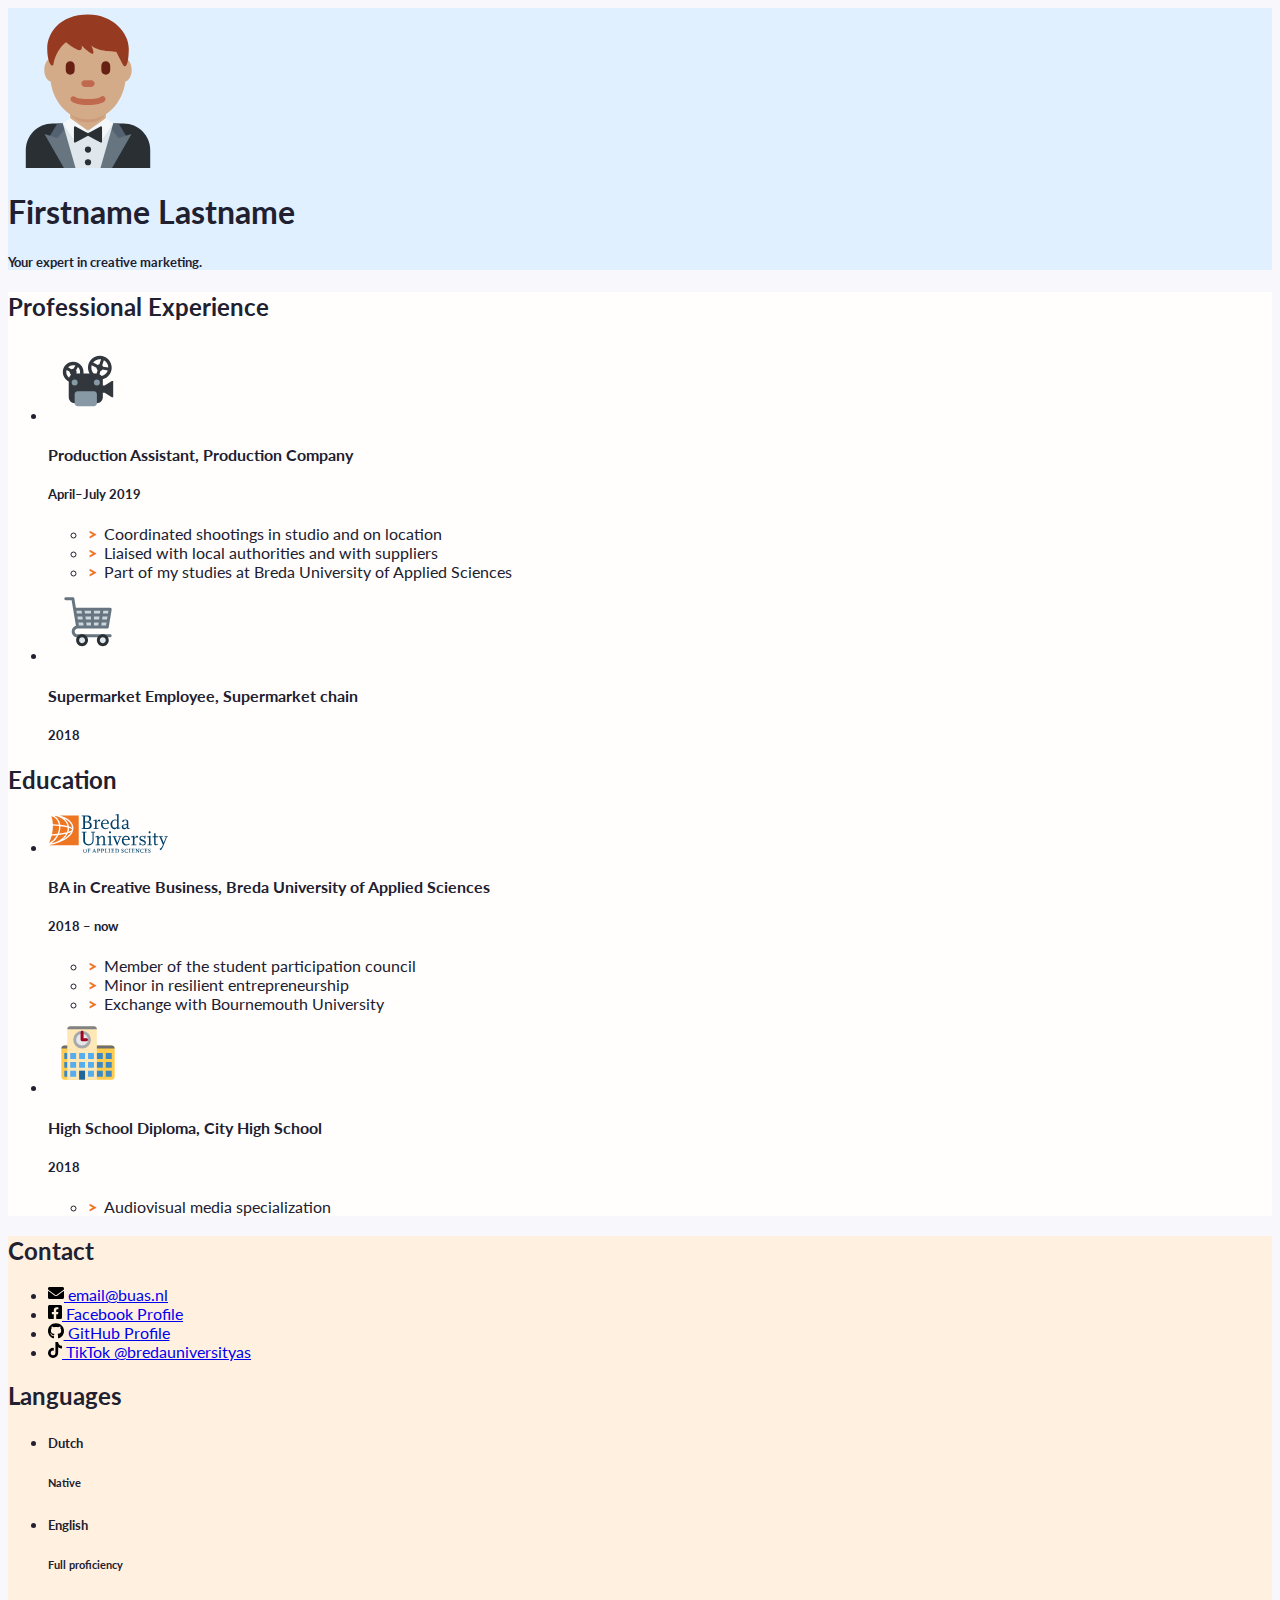
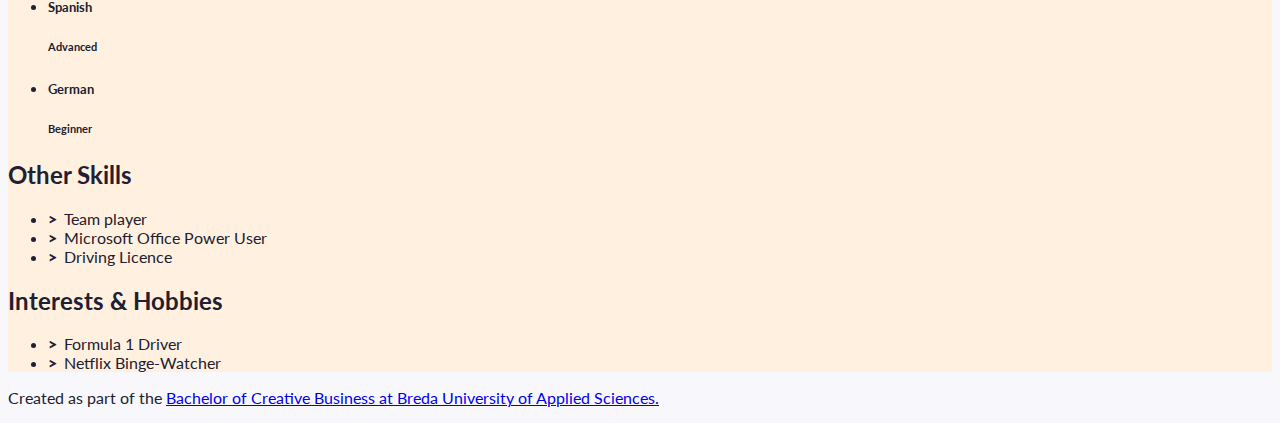
==== index.html @ 30bc758c "Initial commit" ====
<!doctype html>
<html class="h-100" lang="en">
  
  <!-- An HTML document always starts with a "head", i.e. information about the page that isn't directly visible -->
  <head>
    <meta charset="utf-8">
    <meta name="viewport" content="width=device-width, initial-scale=1, shrink-to-fit=no">

    <!-- Links to the CSS styles from Bootstrap. -->
    <!-- -->
    <link href="https://cdn.jsdelivr.net/npm/bootstrap@5.2.3/dist/css/bootstrap.min.css" rel="stylesheet" integrity="sha384-rbsA2VBKQhggwzxH7pPCaAqO46MgnOM80zW1RWuH61DGLwZJEdK2Kadq2F9CUG65" crossorigin="anonymous">
    <!-- -->

    <!-- Links to our additional CSS styles -->
    <link rel="stylesheet" href="css/styles.css">

    <title>Firstname Lastname's Resumé</title>
  </head>
  <!-- End of the head -->

  <!-- Start of the body, which contains everything visible on the page -->
  <body class="d-flex flex-column h-100 justify-content-between">

    <!--
      We use a Bootstrap container to align contents.
      The "container" class can be replaced by "container-fluid" to make a full width page.
      The "my-sm-4" class adds a margin (m) vertical (y) at sizes small (-sm-) and above, of 4 x 6 pixels
      The "resume-container" class doesn't come from Bootstrap, you can use it for your own styles
    -->
    <div class="container shadow-lg my-sm-4 resume-container">

      <!--
        <header> is a semantic element: it works exactly like <div>, but it gives information about the role of the code below.
        The "row" class is used for the Bootstrap grid.
      -->
      <header class="row resume-header justify-content-center">
        <!--
          A container to wrap around the portrait and align it. We use Bootstrap grid columns.
          This constrains the portrait to columns of decreasing sizes
        -->
        <div class="portrait-container col-5 col-sm-4 col-md-3 col-lg-2">
          <!--
            "w-100" makes sure the image takes the full width of the column it's in
            "rounded-circle" cuts a circle around the image
          -->
          <img class="w-100 rounded-circle my-3" src="images/portrait.svg" alt="Portrait of Firstname Lastname" width="160">
        </div>
        <!--
          A container to wrap around your name and tagline. Full-width at small size, then columns of increasing size.
        -->
        <div class="col-12 col-sm-8 col-md-9 col-lg-10 my-3 header-content">
          <h1 class="fw-bolder">Firstname Lastname</h1>
          <h5 class="fst-italic tagline">Your expert in creative marketing.</h5>
        </div>
      </header>

      <!--
        Another row in the Bootstrap grid, for the rest of the résumé.
        Biography and other details will be on top of each other at sizes XS and S, then next to each other.
        Use the "flex-row-reverse" class here to swap the columns around.
      -->
      <div class="row resume-bottom">

        <!--
          <main> is another semantic element. It will contain biographical info (professional experience and education).
        -->
        <main class="col-md-7 col-lg-8 col-xl-9 resume-main">

          <!--
            <section> is yet another semantic element. The first one is for professional experience.
          -->
          <section class="my-3 biography-section">
            <h2>Professional Experience</h2>
            <!--
              Each list item (li) in the unordered list (ul) below will be one job.
              "list-unstyled" is a class that hides the bullet points of a list.
            -->
            <ul class="biography-list list-unstyled">

              <!-- Top item (generally the latest or most relevant) in professional experience -->
              <li class="biography-item row mb-2">
                <!-- We're using a grid inside a grid so we can align logos and text -->
                <div class="logo-container col-3 col-sm-2 col-md-3 col-lg-2">
                  <img class="biography-logo mw-100 d-block mx-auto" src="images/employers/projector.svg" alt="Company logo" width="80">
                </div>
                <div class="biography-contents col-9 col-sm-10 col-md-9 col-lg-10">
                  <h4>Production Assistant, Production Company</h4>
                  <h5>April&ndash;July 2019</h5>
                  <!-- Use the list below to talk about your achievements -->
                  <ul class="biography-details list-unstyled">
                    <li>Coordinated shootings in studio and on location</li>
                    <li>Liaised with local authorities and with suppliers</li>
                    <li>Part of my studies at Breda University of Applied Sciences</li>
                  </ul>
                </div>
              </li>

              <!-- 2nd item in professional experience -->
              <li class="biography-item row mb-2">
                <div class="logo-container col-3 col-sm-2 col-md-3 col-lg-2">
                <!-- We're using a grid inside a grid so we can align logos and text -->
                  <img class="biography-logo mw-100 d-block mx-auto" src="images/employers/trolley.svg" alt="Company logo" width="80">
                </div>
                <div class="biography-contents col-9 col-sm-10 col-md-9 col-lg-10">
                  <h4>Supermarket Employee, Supermarket chain</h4>
                  <h5>2018</h5>
                  <!-- This entry doesn't have a list of achievements, but you can copy-paste the one from above -->
                </div>
              </li>

            </ul>
          </section>

          <!-- We're done with jobs, let's move on to schools -->

          <section class="my-3 biography-section">
            <h2>Education</h2>
            <ul class="biography-list list-unstyled">

              <!-- Top item in education. And by "top", I mean a Bachelor in Creative Business at BUas. -->
              <li class="biography-item row mb-2">
                <div class="logo-container col-3 col-sm-2 col-md-3 col-lg-2">
                  <img class="biography-logo mw-100 d-block mx-auto" src="images/schools/logo-buas.svg" alt="School logo" width="120">
                </div>
                <div class="biography-contents col-9 col-sm-10 col-md-9 col-lg-10">
                  <h4>BA in Creative Business, Breda University of Applied Sciences</h4>
                  <h5>2018&nbsp;&ndash;&nbsp;now</h5>
                  <!-- Use the list below to talk about minors, exchanges, extra-curricular activities. -->
                  <ul class="biography-details list-unstyled">
                    <li>Member of the student participation council</li>
                    <li>Minor in resilient entrepreneurship</li>
                    <li>Exchange with Bournemouth University</li>
                  </ul>
                </div>
              </li>

              <!-- 2nd item in education -->
              <li class="biography-item row mb-2">
                <div class="logo-container col-3 col-sm-2 col-md-3 col-lg-2">
                  <img class="biography-logo mw-100 d-block mx-auto" src="images/schools/school.svg" alt="School logo" width="80">
                </div>
                <div class="biography-contents col-9 col-sm-10 col-md-9 col-lg-10">
                  <h4>High School Diploma, City High School</h4>
                  <h5>2018</h5>
                  <ul class="biography-details list-unstyled">
                    <li>Audiovisual media specialization</li>
                  </ul>
                </div>
              </li>
            </ul>
          </section>

          <!-- This is the end of the "Education" section -->

        </main>

        <!--
          We're done with the first column.
          We now move on to the column with contact details, languages and other skills
          <aside> is also a semantic element.
        -->
        <aside class="col-md-5 col-lg-4 col-xl-3 resume-aside">

          <!-- The first block will be contact details -->
          <section class="my-3 aside-section">
            <h2>Contact</h2>
            <!--
              A list of all your contact details.
              There are more icons in the images/icons folder, have a look if you want to add your LinkedIn or TikTok profile.
              Be careful and only put channels through which you really want to be contacted.
              If your phone number is your personal one, you may want to remove it!
            -->
            <ul class="contact-list list-unstyled">
              <li class="contact-item">
                <a class="d-flex align-items-center" href="mailto:email@buas.nl" target="_blank">
                  <img class="contact-icon" src="images/icons/envelope.svg" alt="Email">
                  email@buas.nl
                </a>
              </li>
              <li class="contact-item">
                <a class="d-flex align-items-center" href="https://facebook.com/" target="_blank">
                  <img class="contact-icon" src="images/icons/facebook.svg" alt="Facebook">
                  Facebook Profile
                </a>
              </li>
              <li class="contact-item">
                <a class="d-flex align-items-center" href="https://github.com/" target="_blank">
                  <img class="contact-icon" src="images/icons/github.svg" alt="LinkedIn">
                  GitHub Profile
                </a>
              </li>
              <li class="contact-item">
                <a class="d-flex align-items-center" href="https://www.tiktok.com/@bredauniversityas" target="_blank">
                  <img class="contact-icon" src="images/icons/tiktok.svg" alt="Mobile Phone">
                  TikTok @bredauniversityas
                </a>
              </li>
            </ul>
          </section>

          <!-- End of contact details, moving on to languages -->

          <section class="my-3 aside-section">
            <h2>Languages</h2>
            <!-- Each item in the list is a language. Modify, add or remove depending on what you speak -->
            <ul class="language-list list-unstyled">
              <li class="language-item d-flex mb-1">
                <h5 class="language-name w-50">Dutch</h5>
                <div class="language-level w-50 border border-info border-2 position-relative">
                  <!-- The div below is a progress bar. Choose between w-25, w-50, w-75 and w-100 to show your level of fluency -->
                  <div class="language-progress position-absolute bg-warning h-100 w-100"></div>
                  <h6 class="position-absolute w-100 text-center top-0 py-1">Native</h6>
                </div>
              </li>
              <li class="language-item d-flex mb-1">
                <h5 class="language-name w-50">English</h5>
                <div class="language-level w-50 border border-info border-2 position-relative">
                  <!-- The div below is a progress bar. Choose between w-25, w-50, w-75 and w-100 to show your level of fluency -->
                  <div class="language-progress position-absolute bg-warning h-100 w-75"></div>
                  <h6 class="position-absolute w-100 text-center top-0 py-1">Full proficiency</h6>
                </div>
              </li>
              <li class="language-item d-flex mb-1">
                <h5 class="language-name w-50">Spanish</h5>
                <div class="language-level w-50 border border-info border-2 position-relative">
                  <!-- The div below is a progress bar. Choose between w-25, w-50, w-75 and w-100 to show your level of fluency -->
                  <div class="language-progress position-absolute bg-warning h-100 w-50"></div>
                  <h6 class="position-absolute w-100 text-center top-0 py-1">Advanced</h6>
                </div>
              </li>
              <li class="language-item d-flex mb-1">
                <h5 class="language-name w-50">German</h5>
                <div class="language-level w-50 border border-info border-2 position-relative">
                  <!-- The div below is a progress bar. Choose between w-25, w-50, w-75 and w-100 to show your level of fluency -->
                  <div class="language-progress position-absolute bg-warning h-100 w-25"></div>
                  <h6 class="position-absolute w-100 text-center top-0 py-1">Beginner</h6>
                </div>
              </li>
            </ul>
          </section>

          <!-- End of contact details, moving on to other skills -->

          <section class="my-3 aside-section">
            <h2>Other Skills</h2>
            <ul class="skill-list list-unstyled">
              <li class="skill-item">Team player</li>
              <li class="skill-item">Microsoft Office Power User</li>
              <li class="skill-item">Driving Licence</li>
            </ul>
          </section>

          <!-- End of other skills, moving on to interest and hobbies -->

          <section class="my-3 aside-section">
            <h2>Interests &amp; Hobbies</h2>
            <ul class="skill-list list-unstyled">
              <li class="skill-item">Formula 1 Driver</li>
              <li class="skill-item">Netflix Binge-Watcher</li>
            </ul>
          </section>

        </aside>
      </div>
    </div>

    <!-- And now, a footer! -->
    <footer class="bg-dark mt-sm-5 py-4 text-light">
      <p class="container text-end">
        Created as part of the <a href="https://www.buas.nl/en/programmes/creative-business" target="_blank">Bachelor of Creative Business at Breda University of Applied Sciences.</a>
      </p>
    </footer>

  </body>
</html>
---- css/styles.css ----
/* Use this file to use your own styles*/

/* Import declaration to use Google Fonts - check https://fonts.google.com/ for details */
@import url('https://fonts.googleapis.com/css2?family=Lato:ital,wght@0,400;0,700;1,400;1,700&display=swap');

/* Styles for the body */

body {
	font-family: Lato, "Open Sans", Roboto, "Segoe UI", "Helvetica Neue", Helvetica, Arial, sans-serif;
	color: #202030;
	background-color: #f8f8fc;
}

/* Styles for custom classes in the document. (There are more, try to find them out!) */

.resume-header {
    background-color: #e0f0ff;
}

.resume-main {
	background-color: #fffefc;
}

.resume-aside {
	background-color: #fff0e0;
}

/* Styles for lists in the document */

.biography-details li::before, .skill-list li::before {
	content: ">";
	font-weight: 800;
	display: inline-block;
	width: 1em;
	margin-left: -1em;
}

.biography-details li::before {
	color: #EE7623;
}

.biography-details li, .skill-list li {
	padding-left: 1em;
}

/* Styles for contact icons */

.contact-icon {
	height: 1em;
	flex-basis: 1.4em;
}
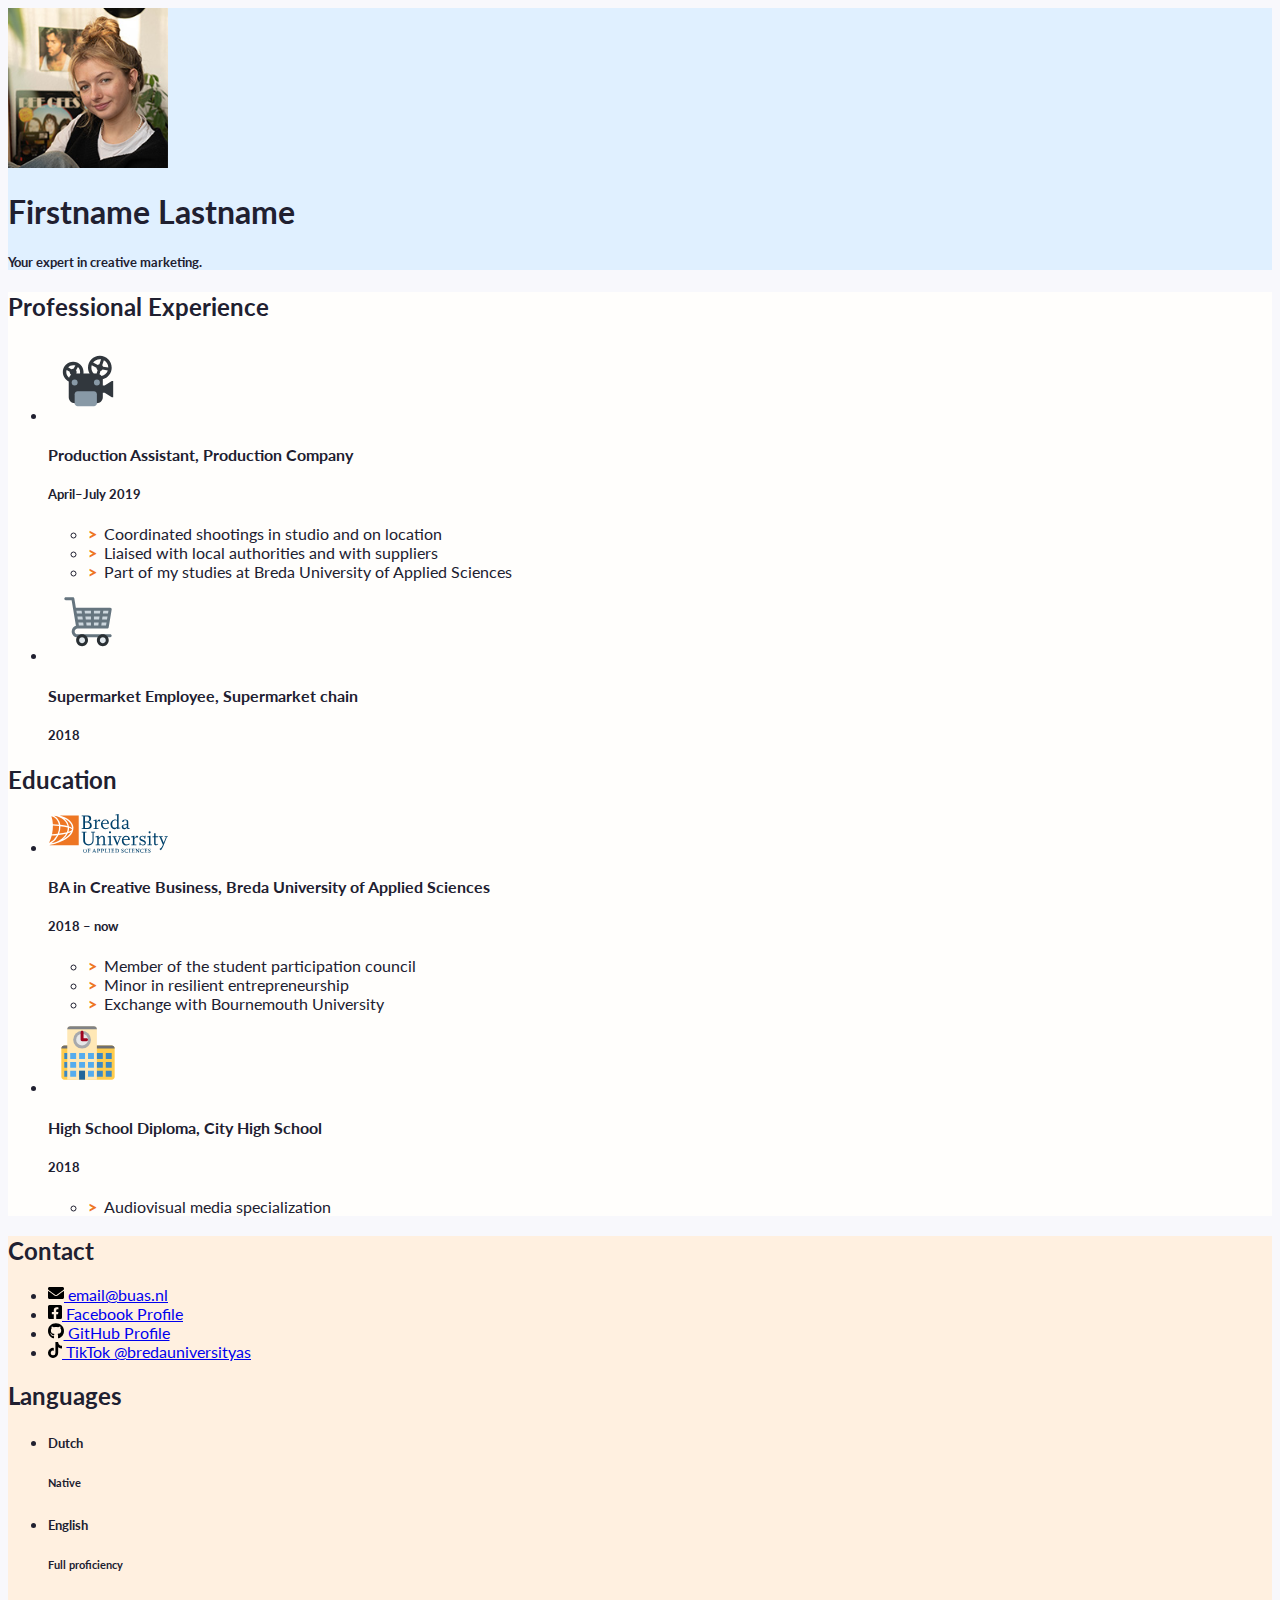
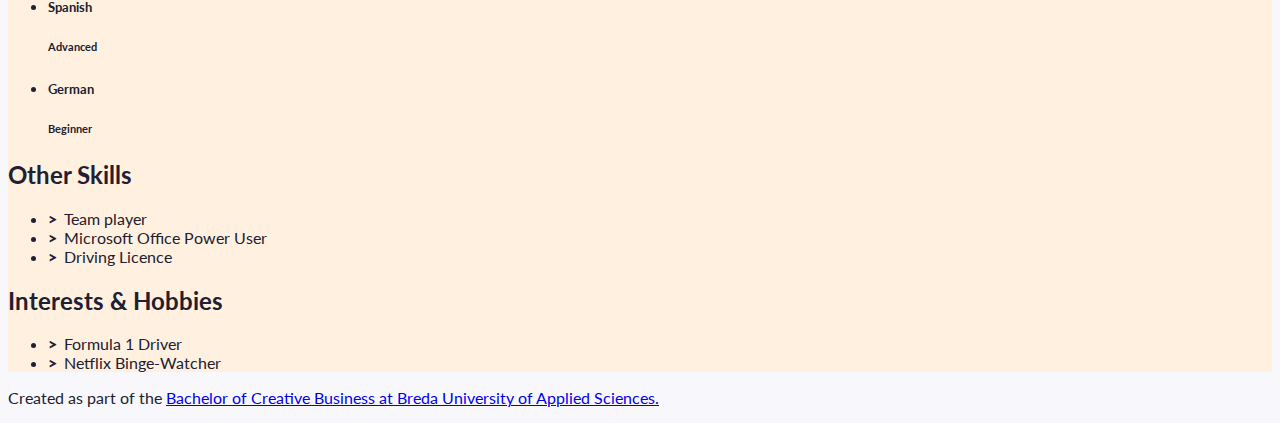
==== commit d5f9da50: "photo change headshot" ====
--- a/index.html
+++ b/index.html
@@ -43,7 +43,7 @@
             "w-100" makes sure the image takes the full width of the column it's in
             "rounded-circle" cuts a circle around the image
           -->
-          <img class="w-100 rounded-circle my-3" src="images/portrait.svg" alt="Portrait of Firstname Lastname" width="160">
+          <img class="w-100 rounded-circle my-3" src="images/headshot.jpg" alt="Portrait of Firstname Lastname" width="160">
         </div>
         <!--
           A container to wrap around your name and tagline. Full-width at small size, then columns of increasing size.
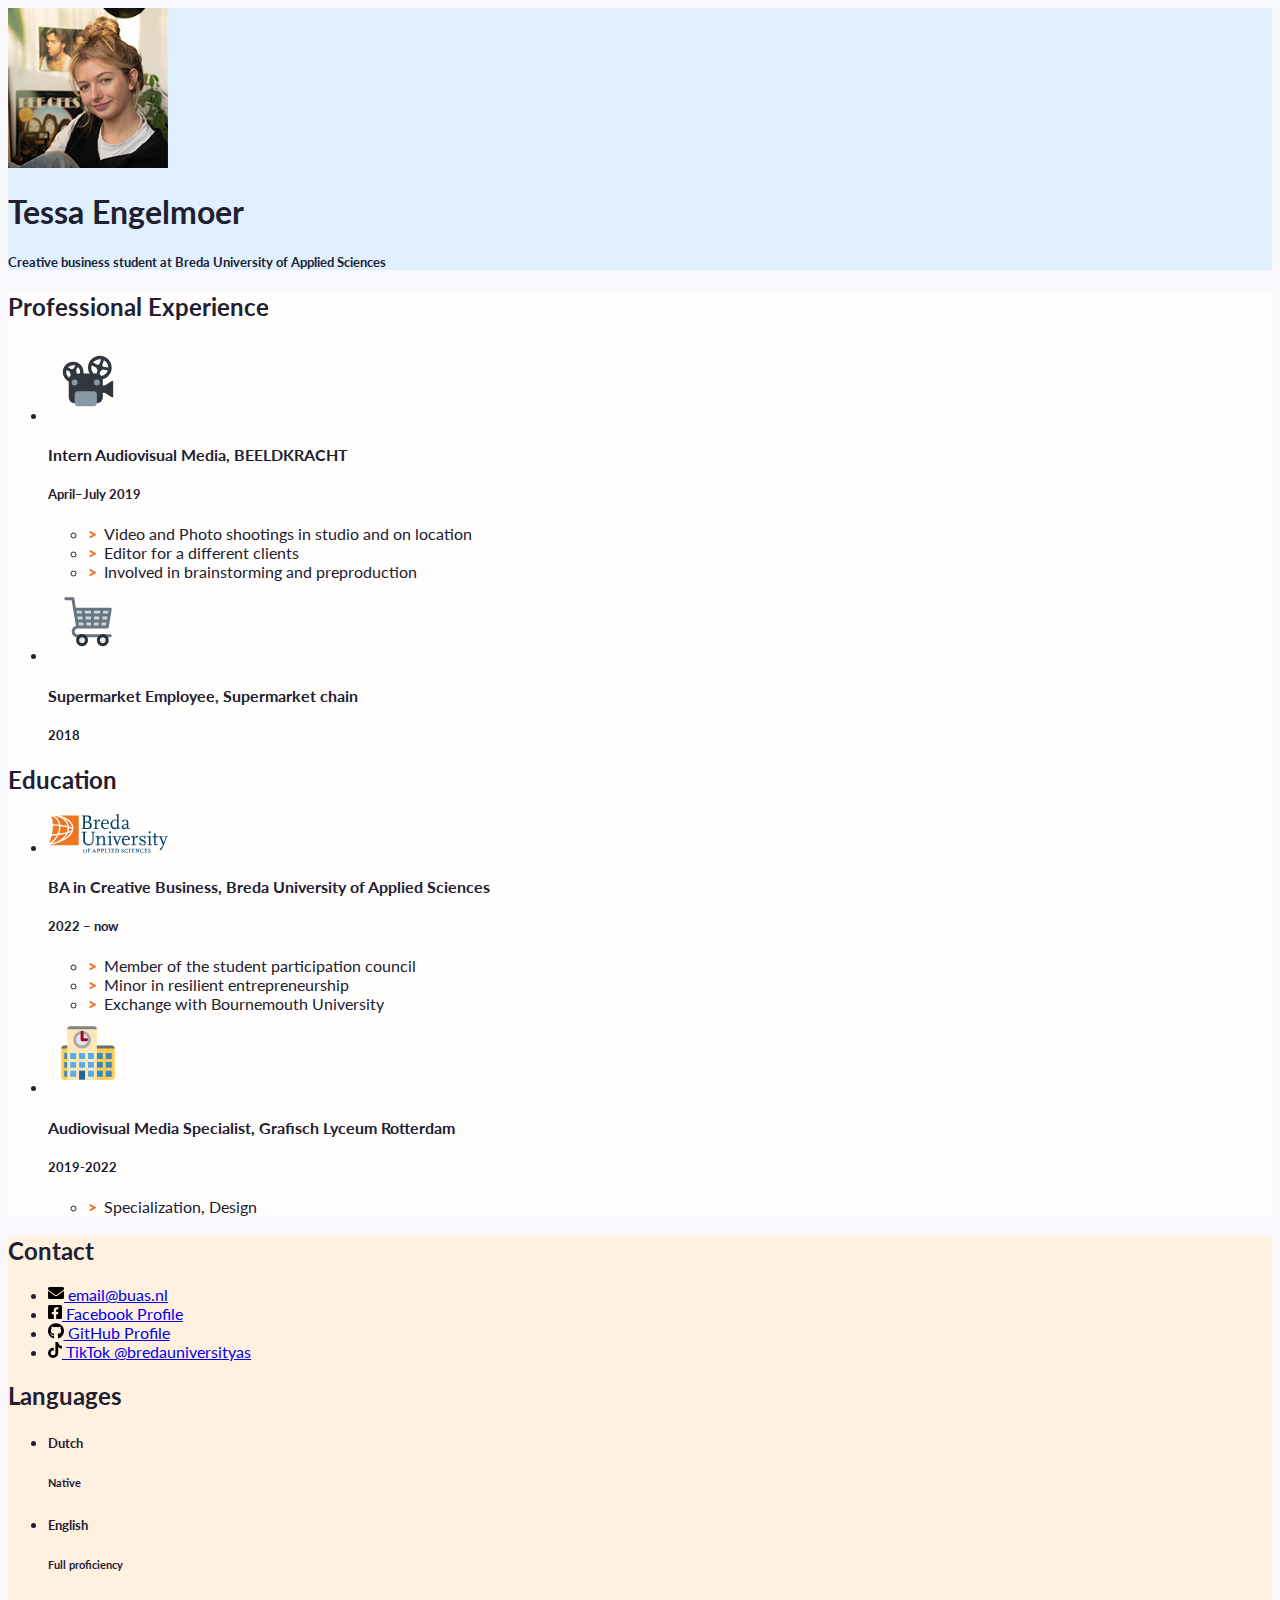
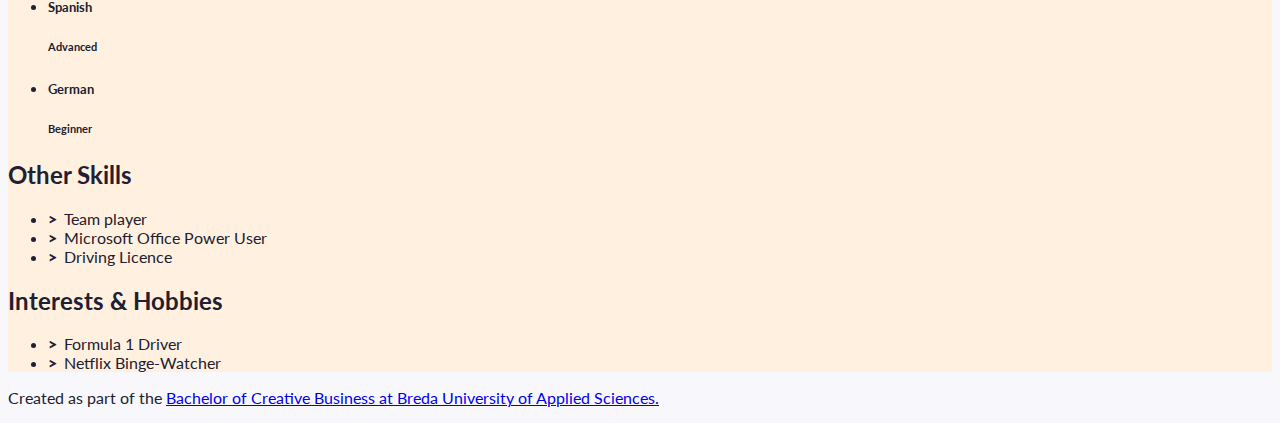
==== commit fbc05b0f: "name and info change 1" ====
--- a/index.html
+++ b/index.html
@@ -49,8 +49,8 @@
           A container to wrap around your name and tagline. Full-width at small size, then columns of increasing size.
         -->
         <div class="col-12 col-sm-8 col-md-9 col-lg-10 my-3 header-content">
-          <h1 class="fw-bolder">Firstname Lastname</h1>
-          <h5 class="fst-italic tagline">Your expert in creative marketing.</h5>
+          <h1 class="fw-bolder">Tessa Engelmoer</h1>
+          <h5 class="fst-italic tagline">Creative business student at Breda University of Applied Sciences</h5>
         </div>
       </header>
 
@@ -84,13 +84,13 @@
                   <img class="biography-logo mw-100 d-block mx-auto" src="images/employers/projector.svg" alt="Company logo" width="80">
                 </div>
                 <div class="biography-contents col-9 col-sm-10 col-md-9 col-lg-10">
-                  <h4>Production Assistant, Production Company</h4>
+                  <h4>Intern Audiovisual Media, BEELDKRACHT</h4>
                   <h5>April&ndash;July 2019</h5>
                   <!-- Use the list below to talk about your achievements -->
                   <ul class="biography-details list-unstyled">
-                    <li>Coordinated shootings in studio and on location</li>
-                    <li>Liaised with local authorities and with suppliers</li>
-                    <li>Part of my studies at Breda University of Applied Sciences</li>
+                    <li>Video and Photo shootings in studio and on location</li>
+                    <li>Editor for a different clients&nbsp; &nbsp; &nbsp;</li>
+                    <li>Involved in brainstorming and preproduction&nbsp;</li>
                   </ul>
                 </div>
               </li>
@@ -124,7 +124,7 @@
                 </div>
                 <div class="biography-contents col-9 col-sm-10 col-md-9 col-lg-10">
                   <h4>BA in Creative Business, Breda University of Applied Sciences</h4>
-                  <h5>2018&nbsp;&ndash;&nbsp;now</h5>
+                  <h5>2022 –&nbsp;now</h5>
                   <!-- Use the list below to talk about minors, exchanges, extra-curricular activities. -->
                   <ul class="biography-details list-unstyled">
                     <li>Member of the student participation council</li>
@@ -140,10 +140,10 @@
                   <img class="biography-logo mw-100 d-block mx-auto" src="images/schools/school.svg" alt="School logo" width="80">
                 </div>
                 <div class="biography-contents col-9 col-sm-10 col-md-9 col-lg-10">
-                  <h4>High School Diploma, City High School</h4>
-                  <h5>2018</h5>
+                  <h4>Audiovisual Media Specialist, Grafisch Lyceum Rotterdam</h4>
+                  <h5>2019-2022</h5>
                   <ul class="biography-details list-unstyled">
-                    <li>Audiovisual media specialization</li>
+                    <li>Specialization, Design</li>
                   </ul>
                 </div>
               </li>
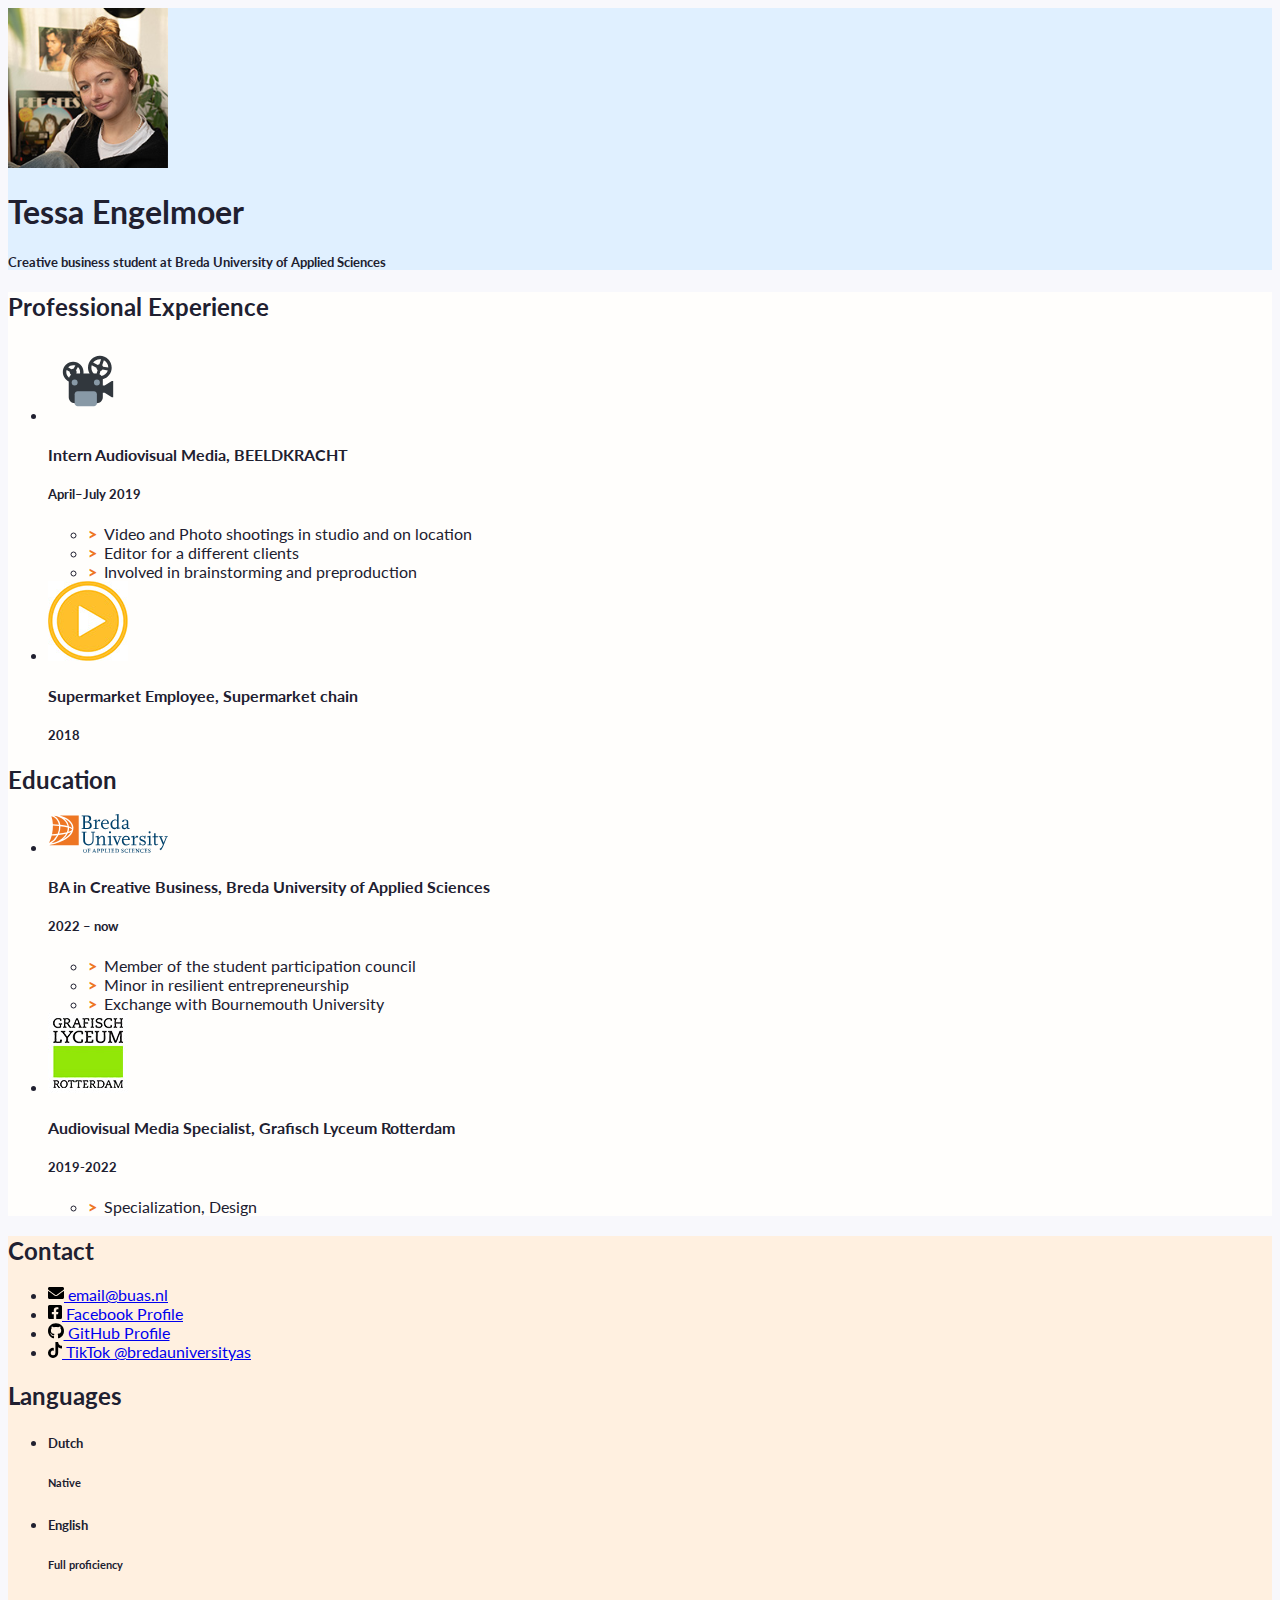
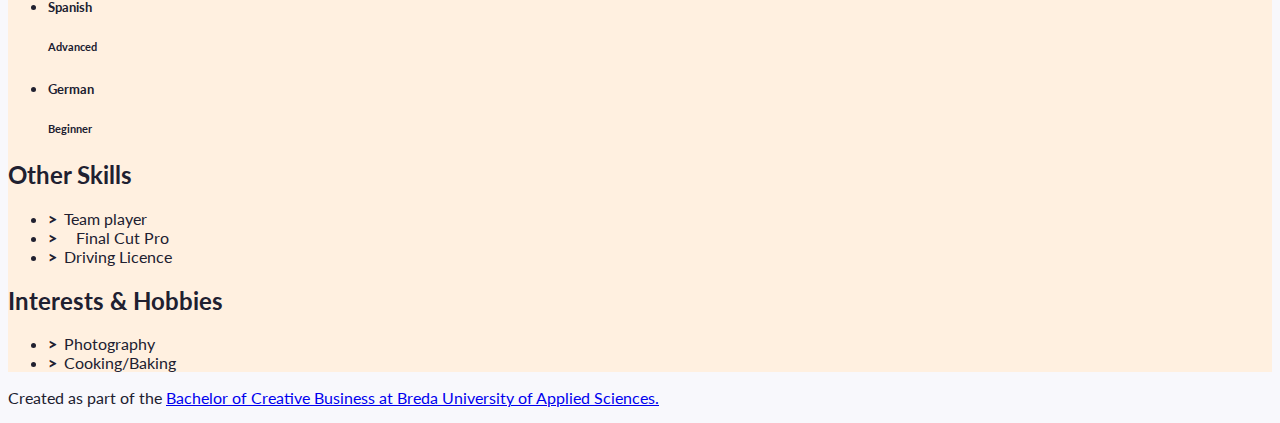
==== commit a1816167: "added logos and text" ====
--- a/index.html
+++ b/index.html
@@ -99,7 +99,7 @@
               <li class="biography-item row mb-2">
                 <div class="logo-container col-3 col-sm-2 col-md-3 col-lg-2">
                 <!-- We're using a grid inside a grid so we can align logos and text -->
-                  <img class="biography-logo mw-100 d-block mx-auto" src="images/employers/trolley.svg" alt="Company logo" width="80">
+                  <img class="biography-logo mw-100 d-block mx-auto" src="images/ovp klein.jpg" alt="Company logo" width="80">
                 </div>
                 <div class="biography-contents col-9 col-sm-10 col-md-9 col-lg-10">
                   <h4>Supermarket Employee, Supermarket chain</h4>
@@ -137,7 +137,7 @@
               <!-- 2nd item in education -->
               <li class="biography-item row mb-2">
                 <div class="logo-container col-3 col-sm-2 col-md-3 col-lg-2">
-                  <img class="biography-logo mw-100 d-block mx-auto" src="images/schools/school.svg" alt="School logo" width="80">
+                  <img class="biography-logo mw-100 d-block mx-auto" src="images/glr.jpg" alt="School logo" width="80">
                 </div>
                 <div class="biography-contents col-9 col-sm-10 col-md-9 col-lg-10">
                   <h4>Audiovisual Media Specialist, Grafisch Lyceum Rotterdam</h4>
@@ -245,7 +245,7 @@
             <h2>Other Skills</h2>
             <ul class="skill-list list-unstyled">
               <li class="skill-item">Team player</li>
-              <li class="skill-item">Microsoft Office Power User</li>
+              <li class="skill-item">&nbsp; &nbsp;Final Cut Pro</li>
               <li class="skill-item">Driving Licence</li>
             </ul>
           </section>
@@ -255,8 +255,8 @@
           <section class="my-3 aside-section">
             <h2>Interests &amp; Hobbies</h2>
             <ul class="skill-list list-unstyled">
-              <li class="skill-item">Formula 1 Driver</li>
-              <li class="skill-item">Netflix Binge-Watcher</li>
+              <li class="skill-item">Photography&nbsp;&nbsp;&nbsp;</li>
+              <li class="skill-item">Cooking/Baking&nbsp;&nbsp;</li>
             </ul>
           </section>
 
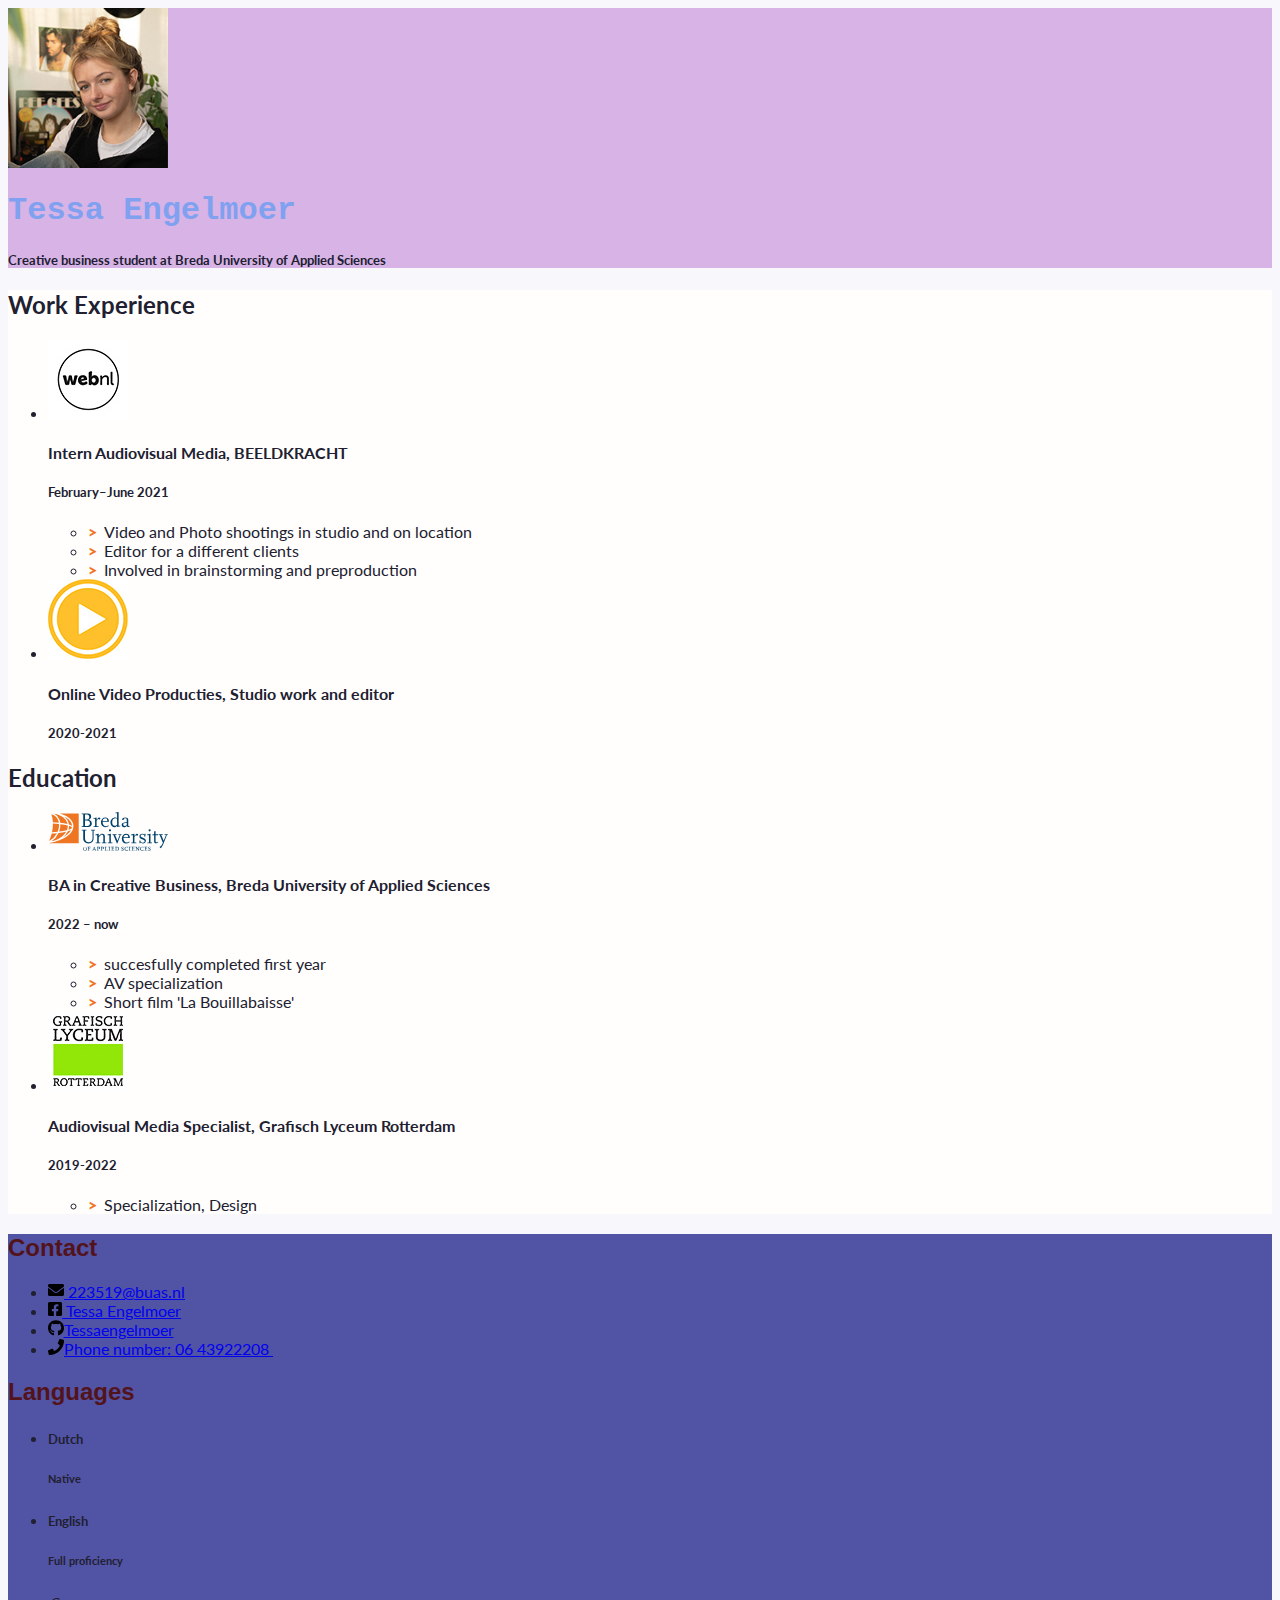
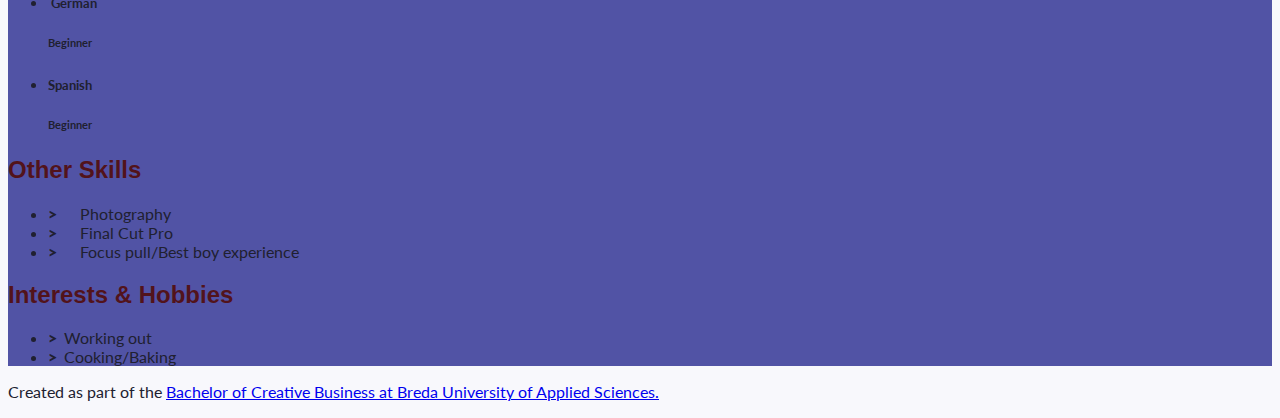
==== commit 459fd9dc: "index toegevoegd" ====
--- a/index.html
+++ b/index.html
@@ -14,7 +14,7 @@
     <!-- Links to our additional CSS styles -->
     <link rel="stylesheet" href="css/styles.css">
 
-    <title>Firstname Lastname's Resumé</title>
+    <title>Tessa Engelmoer Resumé</title>
   </head>
   <!-- End of the head -->
 
@@ -27,13 +27,13 @@
       The "my-sm-4" class adds a margin (m) vertical (y) at sizes small (-sm-) and above, of 4 x 6 pixels
       The "resume-container" class doesn't come from Bootstrap, you can use it for your own styles
     -->
-    <div class="container shadow-lg my-sm-4 resume-container">
+    <div class="container-fluid">
 
       <!--
         <header> is a semantic element: it works exactly like <div>, but it gives information about the role of the code below.
         The "row" class is used for the Bootstrap grid.
       -->
-      <header class="row resume-header justify-content-center">
+      <header class="row resume-header justify-content-center background2">
         <!--
           A container to wrap around the portrait and align it. We use Bootstrap grid columns.
           This constrains the portrait to columns of decreasing sizes
@@ -49,7 +49,7 @@
           A container to wrap around your name and tagline. Full-width at small size, then columns of increasing size.
         -->
         <div class="col-12 col-sm-8 col-md-9 col-lg-10 my-3 header-content">
-          <h1 class="fw-bolder">Tessa Engelmoer</h1>
+          <h1 class="title1">Tessa Engelmoer</h1>
           <h5 class="fst-italic tagline">Creative business student at Breda University of Applied Sciences</h5>
         </div>
       </header>
@@ -70,7 +70,7 @@
             <section> is yet another semantic element. The first one is for professional experience.
           -->
           <section class="my-3 biography-section">
-            <h2>Professional Experience</h2>
+            <h2>Work Experience</h2>
             <!--
               Each list item (li) in the unordered list (ul) below will be one job.
               "list-unstyled" is a class that hides the bullet points of a list.
@@ -81,11 +81,11 @@
               <li class="biography-item row mb-2">
                 <!-- We're using a grid inside a grid so we can align logos and text -->
                 <div class="logo-container col-3 col-sm-2 col-md-3 col-lg-2">
-                  <img class="biography-logo mw-100 d-block mx-auto" src="images/employers/projector.svg" alt="Company logo" width="80">
+                  <img class="biography-logo mw-100 d-block mx-auto" src="images/webnl.jpg" alt="we" width="80">
                 </div>
                 <div class="biography-contents col-9 col-sm-10 col-md-9 col-lg-10">
                   <h4>Intern Audiovisual Media, BEELDKRACHT</h4>
-                  <h5>April&ndash;July 2019</h5>
+                  <h5>February–June 2021</h5>
                   <!-- Use the list below to talk about your achievements -->
                   <ul class="biography-details list-unstyled">
                     <li>Video and Photo shootings in studio and on location</li>
@@ -102,8 +102,8 @@
                   <img class="biography-logo mw-100 d-block mx-auto" src="images/ovp klein.jpg" alt="Company logo" width="80">
                 </div>
                 <div class="biography-contents col-9 col-sm-10 col-md-9 col-lg-10">
-                  <h4>Supermarket Employee, Supermarket chain</h4>
-                  <h5>2018</h5>
+                  <h4>Online Video Producties, Studio work and editor</h4>
+                  <h5>2020-2021</h5>
                   <!-- This entry doesn't have a list of achievements, but you can copy-paste the one from above -->
                 </div>
               </li>
@@ -127,9 +127,9 @@
                   <h5>2022 –&nbsp;now</h5>
                   <!-- Use the list below to talk about minors, exchanges, extra-curricular activities. -->
                   <ul class="biography-details list-unstyled">
-                    <li>Member of the student participation council</li>
-                    <li>Minor in resilient entrepreneurship</li>
-                    <li>Exchange with Bournemouth University</li>
+                    <li>succesfully completed first year</li>
+                    <li>AV specialization&nbsp;</li>
+                    <li>Short film 'La Bouillabaisse'</li>
                   </ul>
                 </div>
               </li>
@@ -159,11 +159,11 @@
           We now move on to the column with contact details, languages and other skills
           <aside> is also a semantic element.
         -->
-        <aside class="col-md-5 col-lg-4 col-xl-3 resume-aside">
+        <aside class="col-md-5 col-lg-4 col-xl-3 resume-aside background1" >
 
           <!-- The first block will be contact details -->
-          <section class="my-3 aside-section">
-            <h2>Contact</h2>
+          <section class="my-3 aside-section background1">
+            <h2 class="fonthead">Contact</h2>
             <!--
               A list of all your contact details.
               There are more icons in the images/icons folder, have a look if you want to add your LinkedIn or TikTok profile.
@@ -172,36 +172,36 @@
             -->
             <ul class="contact-list list-unstyled">
               <li class="contact-item">
-                <a class="d-flex align-items-center" href="mailto:email@buas.nl" target="_blank">
+                <a class="d-flex align-items-center" href="mailto:223519@buas.nl" target="_blank">
                   <img class="contact-icon" src="images/icons/envelope.svg" alt="Email">
-                  email@buas.nl
+                223519@buas.nl
+              </a>
+              </li>
+              <li class="contact-item">
+                <a class="d-flex align-items-center" href="https://www.facebook.com/profile.php?id=61551991299259" target="_blank">
+                  <img class="contact-icon" src="images/icons/facebook.svg" alt="Facebook">
+                Tessa Engelmoer
+              </a>
+              </li>
+              <li class="contact-item">
+                <a class="d-flex align-items-center" href="https://github.com/Tessaengelmoer" target="_blank">
+                  <img class="contact-icon" src="images/icons/github.svg" alt="LinkedIn">Tessaengelmoer
+                
                 </a>
               </li>
               <li class="contact-item">
-                <a class="d-flex align-items-center" href="https://facebook.com/" target="_blank">
-                  <img class="contact-icon" src="images/icons/facebook.svg" alt="Facebook">
-                  Facebook Profile
+                <a class="d-flex align-items-center" href="https://www.tiktok.com/@bredauniversityas" target="_blank">
+                  <img class="contact-icon" src="images/icons/phone.svg" alt="Mobile Phone">Phone number: 06 43922208&nbsp;
+                
                 </a>
               </li>
-              <li class="contact-item">
-                <a class="d-flex align-items-center" href="https://github.com/" target="_blank">
-                  <img class="contact-icon" src="images/icons/github.svg" alt="LinkedIn">
-                  GitHub Profile
-                </a>
-              </li>
-              <li class="contact-item">
-                <a class="d-flex align-items-center" href="https://www.tiktok.com/@bredauniversityas" target="_blank">
-                  <img class="contact-icon" src="images/icons/tiktok.svg" alt="Mobile Phone">
-                  TikTok @bredauniversityas
-                </a>
-              </li>
             </ul>
           </section>
 
           <!-- End of contact details, moving on to languages -->
 
-          <section class="my-3 aside-section">
-            <h2>Languages</h2>
+          <section class="my-3 aside-section background1">
+            <h2 class="fonthead">Languages</h2>
             <!-- Each item in the list is a language. Modify, add or remove depending on what you speak -->
             <ul class="language-list list-unstyled">
               <li class="language-item d-flex mb-1">
@@ -221,41 +221,41 @@
                 </div>
               </li>
               <li class="language-item d-flex mb-1">
-                <h5 class="language-name w-50">Spanish</h5>
-                <div class="language-level w-50 border border-info border-2 position-relative">
-                  <!-- The div below is a progress bar. Choose between w-25, w-50, w-75 and w-100 to show your level of fluency -->
-                  <div class="language-progress position-absolute bg-warning h-100 w-50"></div>
-                  <h6 class="position-absolute w-100 text-center top-0 py-1">Advanced</h6>
-                </div>
-              </li>
-              <li class="language-item d-flex mb-1">
-                <h5 class="language-name w-50">German</h5>
+                <h5 class="language-name w-50">&nbsp;German</h5>
                 <div class="language-level w-50 border border-info border-2 position-relative">
                   <!-- The div below is a progress bar. Choose between w-25, w-50, w-75 and w-100 to show your level of fluency -->
                   <div class="language-progress position-absolute bg-warning h-100 w-25"></div>
                   <h6 class="position-absolute w-100 text-center top-0 py-1">Beginner</h6>
                 </div>
               </li>
+              <li class="language-item d-flex mb-1">
+                <h5 class="language-name w-50">Spanish</h5>
+                <div class="language-level w-50 border border-info border-2 position-relative">
+                  <!-- The div below is a progress bar. Choose between w-25, w-50, w-75 and w-100 to show your level of fluency -->
+                  <div class="language-progress position-absolute bg-warning h-100 w-25"></div>
+                  <h6 class="position-absolute w-100 text-center top-0 py-1">Beginner</h6>
+                </div>
+              </li>
             </ul>
           </section>
 
           <!-- End of contact details, moving on to other skills -->
 
           <section class="my-3 aside-section">
-            <h2>Other Skills</h2>
+            <h2 class="fonthead">Other Skills</h2>
             <ul class="skill-list list-unstyled">
-              <li class="skill-item">Team player</li>
-              <li class="skill-item">&nbsp; &nbsp;Final Cut Pro</li>
-              <li class="skill-item">Driving Licence</li>
+              <li class="skill-item">&nbsp; &nbsp; Photography&nbsp;&nbsp;</li>
+              <li class="skill-item">&nbsp; &nbsp; Final Cut Pro</li>
+              <li class="skill-item">&nbsp; &nbsp; Focus pull/Best boy experience</li>
             </ul>
           </section>
 
           <!-- End of other skills, moving on to interest and hobbies -->
 
           <section class="my-3 aside-section">
-            <h2>Interests &amp; Hobbies</h2>
+            <h2 class="fonthead">Interests &amp; Hobbies</h2>
             <ul class="skill-list list-unstyled">
-              <li class="skill-item">Photography&nbsp;&nbsp;&nbsp;</li>
+              <li class="skill-item">Working out&nbsp; &nbsp;</li>
               <li class="skill-item">Cooking/Baking&nbsp;&nbsp;</li>
             </ul>
           </section>
@@ -263,8 +263,9 @@
         </aside>
       </div>
     </div>
-
-    <!-- And now, a footer! -->
+    
+
+      <!-- And now, a footer! -->
     <footer class="bg-dark mt-sm-5 py-4 text-light">
       <p class="container text-end">
         Created as part of the <a href="https://www.buas.nl/en/programmes/creative-business" target="_blank">Bachelor of Creative Business at Breda University of Applied Sciences.</a>
@@ -272,4 +273,4 @@
     </footer>
 
   </body>
-</html>
+</html>--- a/css/styles.css
+++ b/css/styles.css
@@ -49,3 +49,51 @@
 	height: 1em;
 	flex-basis: 1.4em;
 }
+
+
+
+
+.colorcell1 {
+	background-color: #20338C;
+
+}
+
+.colorcell2 {
+	background-color: #8D2B2D;
+
+}
+.colorcell3 {
+	background-color: #EECE6C;
+
+}
+
+.background1 {
+	background-color: #5153A5;
+}
+
+.background2 {
+	background-color: #D7B3E6;
+}
+
+.background3 {
+	background-color: #E4CA72;
+}
+
+
+
+.fonthead {
+	font-family:"Gill Sans", "Gill Sans MT", "Myriad Pro", "DejaVu Sans Condensed", Helvetica, Arial, "sans-serif"; color: #52131B
+}
+
+.t_font {
+    color: #80A1F0;
+    font-weight: bold;
+    font-family: "Kode Mono", monospace; 
+} 
+
+.title1 {
+	font-weight: bold;
+    font-family: "Kode Mono", monospace; 
+	color: #80A1F0 
+	
+}
